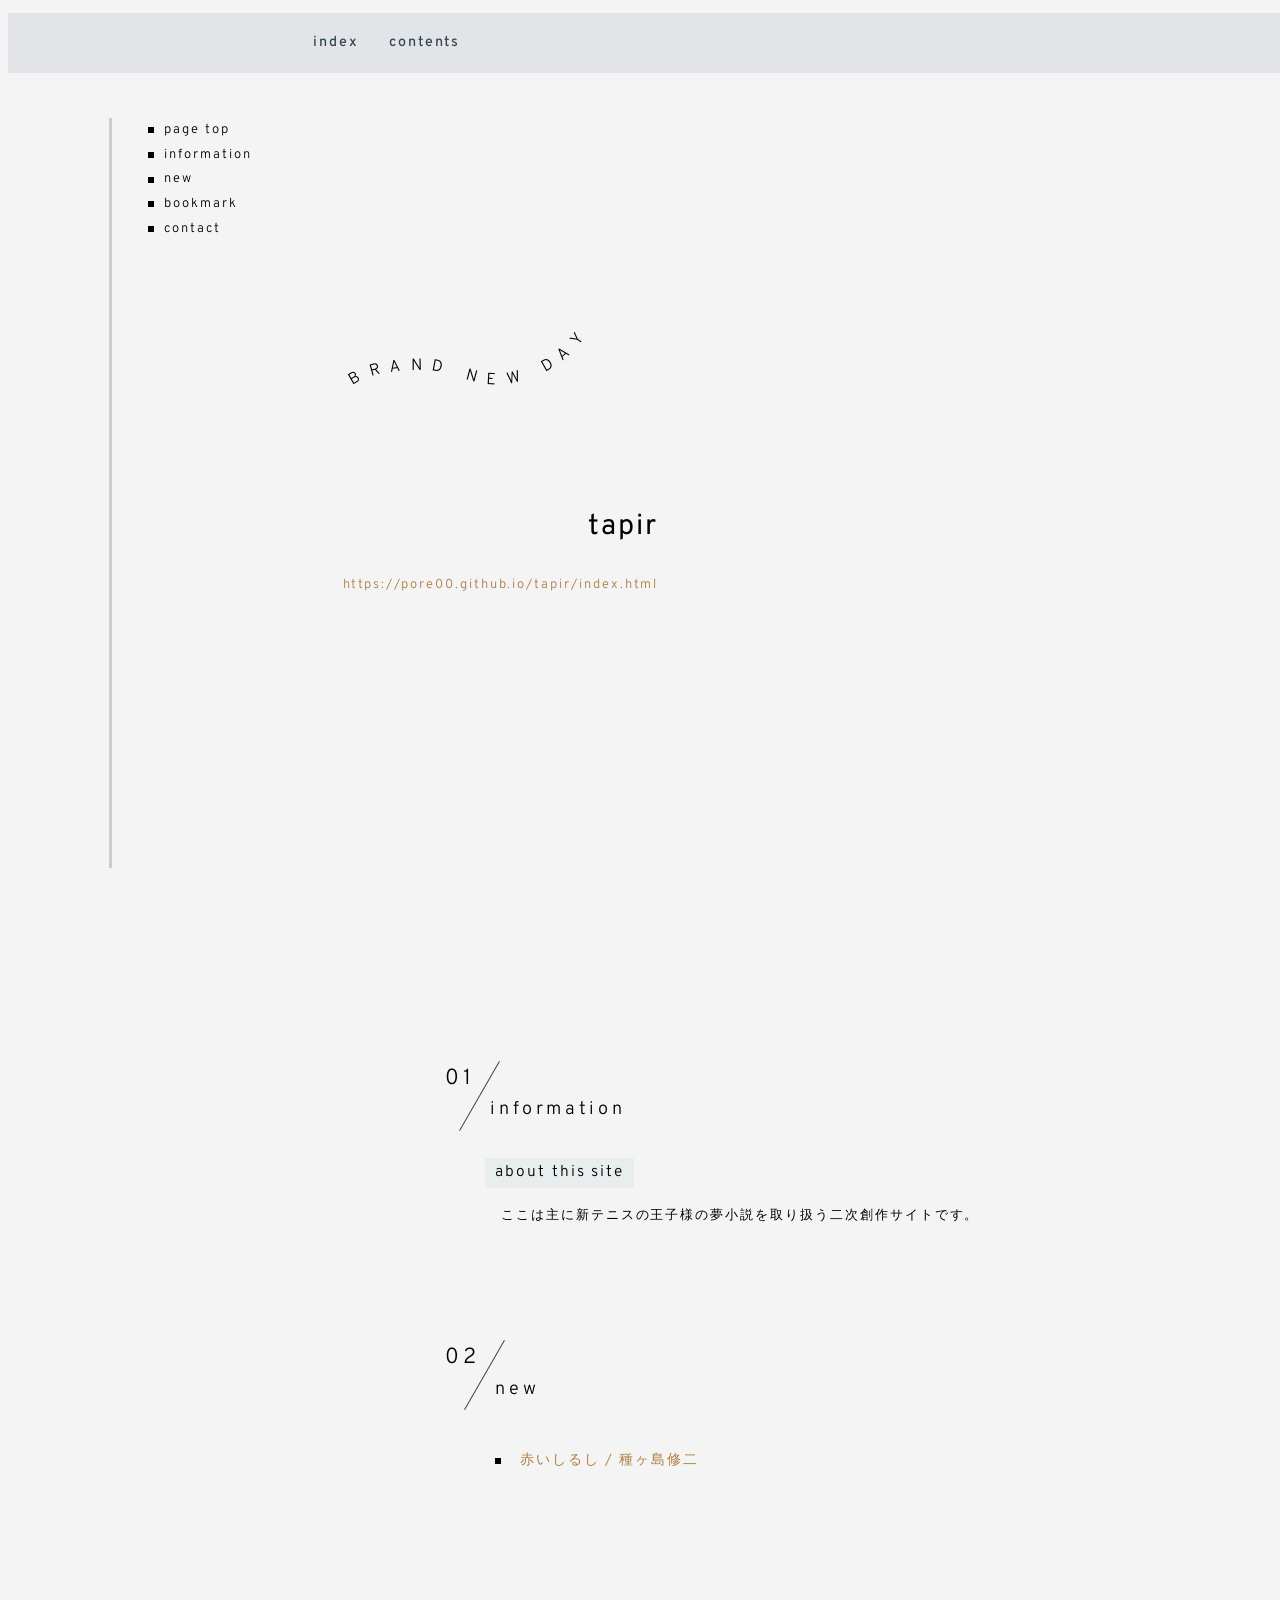
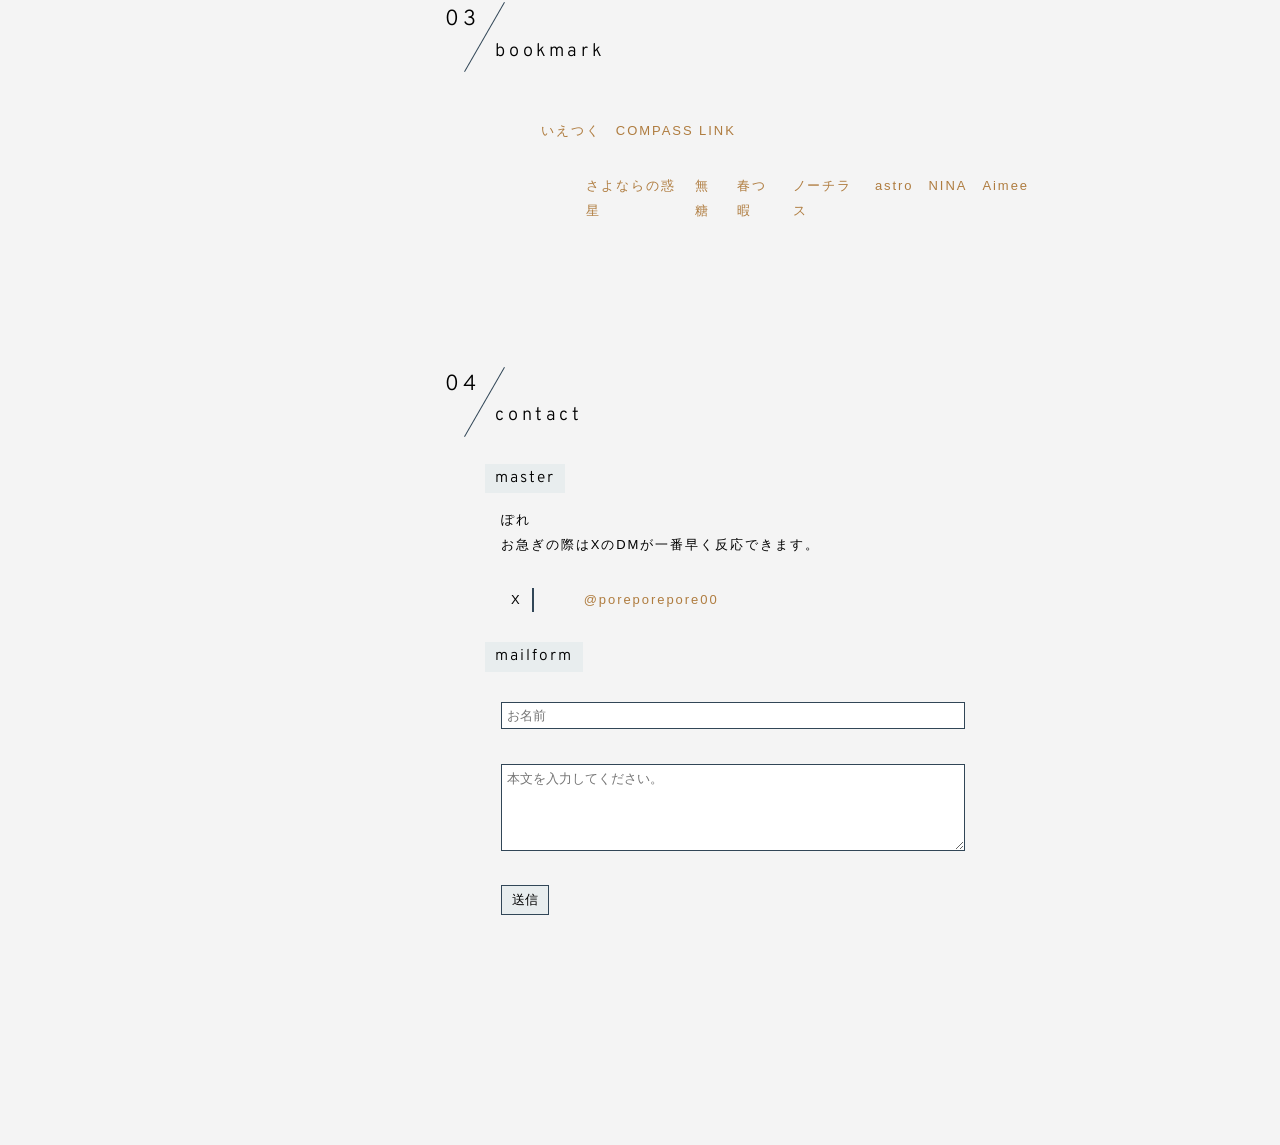
==== index.html @ af39d3ae "レスポンシブ対応" ====
<!doctype html>
<html lang="ja">
  <head>
    <meta name="GOOGLEBOT" content="NOINDEX,NOFOLLOW,NOARCHIVE" />
    <meta name="ROBOTS" content="NOARCHIVE,NOINDEX,NOFOLLOW" />
    <meta name="robots" content="noindex,nofollow,noarchive" />
    <meta http-equiv="cache-control" content="no-cache" />
    <meta charset="UTF-8" />
    <title>白く光った、</title>
    <meta
      name="viewport"
      content="width=device-width, initial-scale=1.0, maximum-scale=1.0, minimum-scale=1.0"
    />
    <link
      rel="stylesheet"
      type="text/css"
      href="css/reset.css"
      media="screen"
    />
    <link
      rel="stylesheet"
      type="text/css"
      href="css/design84.css"
      media="screen"
    />
    <link rel="icon" type="image/png" href="img/design84_favicon.png" />
  </head>
  <body>
    <!-- ナビゲーション -->
    <nav id="navs" class="navs">
      <!-- 「MENU」ボタン（スマホのみ表示） -->
      <div class="navTrigger" id="navTrigger"></div>

      <div class="navWrap">
        <!-- メインナビ（ページ外リンク） -->
        <ul class="mainNav">
          <li><a href="index.html">index</a></li>
          <li><a href="contents.html">contents</a></li>
        </ul>

        <!-- サイドナビ（ページ内リンク） -->
        <ul id="sideNav" class="sideNav">
          <li><a href="#link_header">page top</a></li>
          <li><a href="#link_info">information</a></li>
          <li><a href="#link_new">new</a></li>
          <li><a href="#link_bkm">bookmark</a></li>
          <li><a href="#link_contact">contact</a></li>
        </ul>
      </div>
      <!-- /navWrap -->
    </nav>
    <!-- /navs -->

    <!-- メイン -->
    <div id="allWrap" class="allWrap">
      <!-- ヘッダー -->
      <header id="link_header" class="mainHeader">
        <div class="headerInfo">
          <div class="wave">
            <svg viewBox="0 0 500 200" xmlns="http://www.w3.org/2000/svg">
              <path
                id="MyPath"
                fill="none"
                stroke="#0000"
                d="M 15.86,148.27
            C 23.20,138.92 75.51,114.02 154.51,115.18
            228.91,118.54 249.62,149.06 322.34,144.77
            391.84,135.99 480.78,84.99 493.65,7.64"
              />
              <text
                fill="#000"
                x="50%"
                textLength="500"
                lengthAdjust="spacing"
                text-anchor="middle"
                dominant-baseline="middle"
              >
                <!-- ↓波状文字の内容変更はここ -->
                <textPath href="#MyPath">brand new day</textPath>
              </text>
            </svg>
          </div>
          <!-- /wave -->

          <div class="siteName">
            <h1><span>tapir</span></h1>
            <a href="https://pore00.github.io/tapir/index.html"
              >https://pore00.github.io/tapir/index.html</a
            >
          </div>
          <!-- /siteName -->
        </div>
        <!-- /headerInfo -->
      </header>
      <!-- /mainHeader -->

      <!-- メインコンテンツ -->
      <main id="contentsWrap" class="contentsWrap h2-count">
        <section class="box" id="link_info">
          <h2>information</h2>
          <h3><span>about this site</span></h3>
          <p>
            ここは主に新テニスの王子様の夢小説を取り扱う二次創作サイトです。
          </p>
        </section>

        <section class="box" id="link_new">
          <h2>new</h2>
          <!--<h2 class="h2-plain"><span>!?</span>heading2</h2>
        <h3><span>heading3</span></h3>-->
          <h4 class="new">
            <a href="text/prince_of_tennis/short/syuji/01.html">
              赤いしるし / 種ヶ島修二
            </a>
          </h4>
          <!--<p><a href="">リンク</a>と<em>強調</em>と<strong>もっと強調</strong></p>-->
        </section>

        <section class="box" id="link_bkm">
          <h2>bookmark</h2>

          <!-- 横並びリスト -->
          <ul class="list space">
            <li>
              <a
                href="https://ietsuku.i-ra.site/"
                target="_blank"
                rel="noopener"
                >いえつく</a
              >
            </li>
            <li>
              <a href="https://compslink.jp/" target="_blank" rel="noopener"
                >COMPASS LINK</a
              >
            </li>
          </ul>
          <ul class="list space">
            　　
            <li>
              <a href="https://nanos.jp/coeno/" target="_blank" rel="noopener"
                >さよならの惑星</a
              >
            </li>
            <li>
              <a href="https://ragusnon.wwww.jp/" target="_blank" rel="noopener"
                >無糖</a
              >
            </li>
            <li>
              <a href="https://weeisour.daa.jp/" target="_blank" rel="noopener"
                >春つ暇</a
              >
            </li>
            <li>
              <a
                href="https://nanos.jp/nautilus123/"
                target="_blank"
                rel="noopener"
                >ノーチラス</a
              >
            </li>
            <li>
              <a href="https://yorugakuru.xyz/" target="_blank" rel="noopener"
                >astro</a
              >
            </li>
            <li>
              <a href="https://ninawas.me" target="_blank" rel="noopener"
                >NINA</a
              >
            </li>
            <li>
              <a href="https://erla.jp/aimee/" target="_blank" rel="noopener"
                >Aimee</a
              >
            </li>
          </ul>
        </section>

        <section class="box" id="link_contact">
          <h2>contact</h2>
          <h3><span>master</span></h3>
          <p>ぽれ</p>
          <p>お急ぎの際はXのDMが一番早く反応できます。</p>
          <dl class="list2 space">
            <dt>X</dt>
            <dd><a href="https://x.com/poreporepore00">@poreporepore00</a></dd>
          </dl>
          <h3><span>mailform</span></h3>

          <!-- メールフォーム（ダミー） -->
          <form class="mailForm space">
            <input type="text" placeholder="お名前" class="enter" /><br />
            <textarea
              placeholder="本文を入力してください。"
              cols="30"
              rows="5"
              class="enter"
            ></textarea
            ><br />
            <input type="submit" value="送信" class="button" />
          </form>
        </section>
      </main>
      <!-- /contentsWrap h2-count -->
    </div>
    <!-- /allWrap -->

    <!-- フッター（削除OK※デフォルト非表示） -->
    <footer class="mainFooter">
      designed by <a href="https://ragusnon.wwww.jp" rel="noopener">無糖</a>
    </footer>

    <!-- jQuery -->
    <script src="https://ajax.googleapis.com/ajax/libs/jquery/3.4.1/jquery.min.js"></script>
    <script src="js/design84_script.js"></script>
  </body>
</html>
---- css/design84.css ----
@charset "utf-8";


@import url('https://fonts.googleapis.com/css2?family=Overpass:wght@300..500&display=swap');

/* フォントのライセンス表記 */
/*
'Overpass' is licensed under the Open Font License.
https://fonts.google.com/specimen/Overpass
*/


/* 基本設定 */

:root {
    --lightColor: #e8edee;
    --darkColor: #314657;
}
html {
    background: transparent;
    font-size: 62.5%;
}
body {
    background: #f4f4f4;
    color: #000;
    min-height: 100vh;
    font-size: 1.3rem;
    font-family: 'メイリオ', 'ヒラギノ角ゴ', sans-serif;
    letter-spacing: .15em;
    line-height: 1.9;
}
a {
    text-decoration: none;
    color: #af7c3f;
}

/* フォント指定まとめて */
h2,
h3,
h4,
.navs,
.mainHeader,
.siteName,
.arch {
    font-family: 'Overpass','メイリオ', 'ヒラギノ角ゴ', sans-serif;
    font-weight: 300;
}



/* 見出し */

h2 {
    display: flex;
     align-items: flex-end;
     gap: 5px;
    position: relative;
     left: -30px;
    margin: 20px 0 10px;
    padding: 10px 0 20px;
    box-sizing: border-box;
    font-size: 1.4em;
    letter-spacing: .2em;
}
h2 > span {
    margin: auto 0 5px;
}
h2::after {
    order: -1;
    content: '';
    display: block;
    position: relative;
    width: 1px;
    height: 80px;
    margin-right: 5px;
    border-left: var(--darkColor) solid 1px;
    box-sizing: border-box;
    transform: translateY(8px) rotate(30deg);
}
.h2-count {
    counter-reset: count;
}
.h2-count h2::before {
    counter-increment: count;
    content: counter(count, decimal-leading-zero);
}
h2 > span,
.h2-count h2::before {
    order: -2;
    margin: 10px 0 auto;
    font-size: 1.2em;
}
.h2-count .h2-plain::before {
    content: none;
}
h3 {
    padding-left: 1rem;
    margin: 20px 0 15px;
    font-size: 1.2em;
}
h2 + h3 {
    margin-top: 0px;
}
h3 > span {
    display: inline-block;
    padding: 0px 10px;
    background: var(--lightColor);
    box-sizing: border-box;
}
h4 {
    margin: 20px 20px 15px;
    font-size: 1.1em;
}

h4.new {
    color: #af7c3f;
}

h4::before {
    content: '';
    display: inline-block;
    width: 6px;
    height: 6px;
    margin-right: 1em;
    background: #000;
}
/* 日本語用サイズ調整 */
.ja {
    font-size: 90%;
    line-height: 2.4;
}



/* リスト */

ul,
ol {
    list-style: none;
}

/* 横並び（ブックマーク） */
.list {
    display: flex;
    gap: 15px;
}

/* 項目ごと（SNS） */
.list2 {
    display: grid;
    grid-template-columns: auto 1fr;
    grid-template-rows: auto;
    gap: 15px 10px;
}
.list2 dt {
    padding: 0 10px;
    border-right: var(--darkColor) solid 2px;
    text-align: center;
}



/* フォーム系 */

input[type],
textarea {
    -webkit-appearance: none;
    appearance: none;
    border: var(--darkColor) solid 1px;
    border-radius: 0;
    box-sizing: border-box;
    font-family: inherit;
    font-size: inherit;
}
.enter {
    padding: 5px;
}
.button {
    padding: 5px 10px;
    background: var(--lightColor);
}

/* メールフォーム */
.mailForm {
    display: flex;
     flex-direction: column;
    width: 80%;
}
.mailForm .enter {
    margin-bottom: 10px;
}
.mailForm .button {
    margin-right: auto;
}



/* 強調 */

em {
    border-bottom: #fca54d solid 2px;
    font-style: normal;
}
strong {
    background: #eedecf;
}



/* 段落、余白 */

p {
    margin: 0 2em;
}
.box {
    position: relative;
    padding: 10px ;
    margin: 50px 0;
}
.space {
    margin: 30px 2em;
}
*[id^="link_"] {
    scroll-margin: 80px;
}
.column-2 {
    columns: 2;
}

.allWrap {
    position: relative;

    margin: 0 0 10vh 250px;
    box-sizing: border-box;
}
.contentsWrap {
    width: 55%;
     min-width: 600px;
    padding: 50px 0;
    margin: auto;
}



/* メインコンテンツ */

/* 名前変換フォーム */
.nameChange .enter {
    width: 10em;
}

/* 長編リスト */
.longList {
    display: grid;
     grid-template-columns: 1fr 1fr;
     gap: 20px 50px;
    position: relative;
    height: 100%;

}
.longList li {
    display: flex;
     flex-direction: column;
     gap: 1rem;
    padding: 20px;
    border-left: var(--darkColor) solid 2px;
    box-sizing: border-box;
}
.longList li > img {
    width: 200px;
    height: 40px;
    background: #ead47e;
    object-fit: cover;
    object-position: center;
}
.longInfo {
    color: #777;
    font-size: 1.1rem;
}

/* 短編リスト */
.shortList {
    columns: 2;
}

h4 + .shortList {
    margin-top: 1em;
}
.shortList li {
    margin-bottom: 3px;
}
.shortList li > span {
    margin-left: 1em;
    color: #777;
}
.shortList a:visited {
    color: #b5a58f;
}


/* 本文ページ */
.textWrap {
    width: 90%;
    margin: 0 auto 10vh;
    font-size: 1.1em;
    line-height: 2;
}
.textWrap h2 {
    margin-left: 1em;
}
.textWrap p {
    text-indent: 1em;
}
.atogaki {
    padding: 40px;
    border-top: var(--darkColor) solid 1px;
    font-size: 1.2rem;
    text-align: center;
}



/* ナビゲーション */

.navs {
    position: fixed;
     top: 0;
    z-index: 3;
    backdrop-filter: blur(2px);
}
.navTrigger {
    display: none;
}

/* サイドナビ（ページ内リンク） */
.sideNav {
    position: fixed;
     top: calc(5vh + 60px);
     left: 100px;
    min-width: 150px;
    height: calc(90vh - 60px);
    transition: .5s;
}
.sideNav::before {
    content: '';
    display: block;
    position: absolute;
     top: 0;
     left: 1px;
    width: 2px;
    height: 100%;
    border-left: #ccc solid 3px;
}
.sideNav li > a {
    display: flex;
     align-items: center;
     gap: 10px;
    position: relative;
    max-width: 150px;
    color: #000;
    transition: .3s;
    word-break: break-all;
    z-index: 2;
}
.sideNav li > .js_active {
    position: absolute;
     left: -1px;
}
.sideNav li > a::before {
    flex-shrink: 0;
    content: '';
    display: inline-block;
    width: 6px;
    height: 6px;
    background: #000;
}
.sideNav li .active {
    color: #baa387;
}

/* メインナビ（ページ外リンク） */
.mainNav {
    display: flex;
     align-items: center;
     gap: 0 20px;
    position: relative;
    width: 100vw;
    height: 60px;
    padding: 10px 0 10px 300px;
    background: #d3d5da7d;
    box-sizing: border-box;
    z-index: 2;
}
.mainNav li {
    font-size: 1.1em;
}
.mainNav li a {
    display: inline-block;
    position: relative;
    padding: 3px 5px;
    color: var(--darkColor);
    font-weight: 500;
}



/* ヘッダー */

.mainHeader {
    display: flex;
     justify-content: center;
     align-items: center;
     gap: 30px;
    min-height: 100vh;
    margin-right: 50px;
    box-sizing: border-box;
}
.mainHeader::after {
    flex-basis: 400px;
    content: '';
    display: block;
    width: 400px;
    height: 400px;
    margin-left: 50px;
    background: url('../img/design84_main.jpg') center / contain no-repeat;
}

/* 波状文字 */
.wave {
    align-self: flex-start;
    width: 250px;
    text-align: center;
    font-size: 2.5em;
    text-transform: uppercase;
}

.headerInfo {
    display: flex;
     flex-direction: column;
     justify-content: center;
     align-items: flex-end;
     gap: 50px 0;
    height: 100vh;
    padding: 10vh 0 100px;
    box-sizing: border-box;
    text-align: right;
}
.siteName h1 {
    font-size: 2.2em;
    font-weight: normal;
}
.url {
    font-size: 1.1rem;
}



/* フッター（削除OK※デフォルト非表示） */

.mainFooter {
    display: none;
    margin: 15vh 0 10vh;
    font-size: 1rem;
    text-align: center;
    opacity: .4;
}
.mainFooter a {
    color: #baa387;
}


/* レスポンシブ調整用 */
@media(max-width:850px) {
    body {
        background: #fff;
        font-size: 1.2rem;
    }
    h2 {
        left: 0;  
        font-size: 1.2em;
    }
    h2::after {
        height: 50px;
    }

    *[id^="link_"] {
        scroll-margin: 40px;
    }
    .box {
        padding: 0;
    }
    .allWrap {
        width: 90%;
         min-width: 200px;
         max-width: 500px;
        margin: auto;
    }
    .contentsWrap {
        width: 100%;
        min-width: 200px;
        padding: 10px 0;
    }

    .nameChange .enter {
        width: 7em;
    }
    .longList {
        display: block;
    }
    .longList li {
        padding: 10px 20px;
        margin-bottom: 20px;
    }
    .shortList {
        columns: 1;
    }
    .textWrap {
        font-size: 1em;
    }


    .navWrap {
        display: flex;
         justify-content: space-evenly;
        width: 80vw;
         max-width: 400px;
        height: 100vh;
    }
    .navTrigger {
        display: block;
        position: absolute;
         top: 0;
         left: 100%;

    }
    .view .navTrigger {
        width: calc(100vw - 250px);
        height: 100vh;
    }
    .navTrigger::before {
        content: 'menu';
        display: inline-block;
        height: 40px;
        padding: 0 10px;
        backdrop-filter: blur(2px);
        background: #fffb;
        line-height: 40px;
        text-transform: uppercase;
    }
    .view .navTrigger::before {
        content: 'close';
        color: #777
    }
    .navs {
        background: #fffb;
        transform: translateX(-100%);
        transition: .5s;
    }
    .view.navs {
        transform: translateX(0);
    }
    .sideNav {
        display: flex;
         flex-direction: column;
         align-items: center;
        position: relative;
        top: 10vh;
        left: auto;
        right: 20px;
        width: 40%;
         min-width: 130px;
        font-size: 1rem;
        z-index: 3;
    }
    .sideNav::before {
        right: 0%;
        margin-left: auto;
    }
    .sideNav li a {
        display: flex;
         flex-direction: column;
         align-items: center;
        padding: 0 3px 0 10px;
        box-sizing: border-box;
    }
    .sideNav li a::before {
        content: none;
    }
    .sideNav li > .js_active {
        position: absolute;
        left: auto;
        right: 5px;
    }
    .mainNav {
        display: block;
        position: static;
        width: auto;
        height: 90%;
        padding: 10px;
        margin: 10% 0;
        background: #0000;
    }
    .mainNav li {
        margin-bottom: 1em;
    }

    .mainHeader {
        flex-direction: column;
        margin: 0;
    }
    .mainHeader::after {
        order: -1;
        flex-basis: auto;
        width: 200px;
        height: 200px;
        margin: 0 auto;
    }
    .wave {
        width: 200px;
    }
    .headerInfo {
        gap: 0;
        height: auto;
        padding: 0;
    }

    .mainFooter {
        margin: 50px auto;
    }
    }
    @media screen and (max-width: 768px) {
        .list.space {
            display: flex;
            flex-direction: column;
            align-items: flex-start;
        }
        .list.space li {
            width: 100%;
        }
}
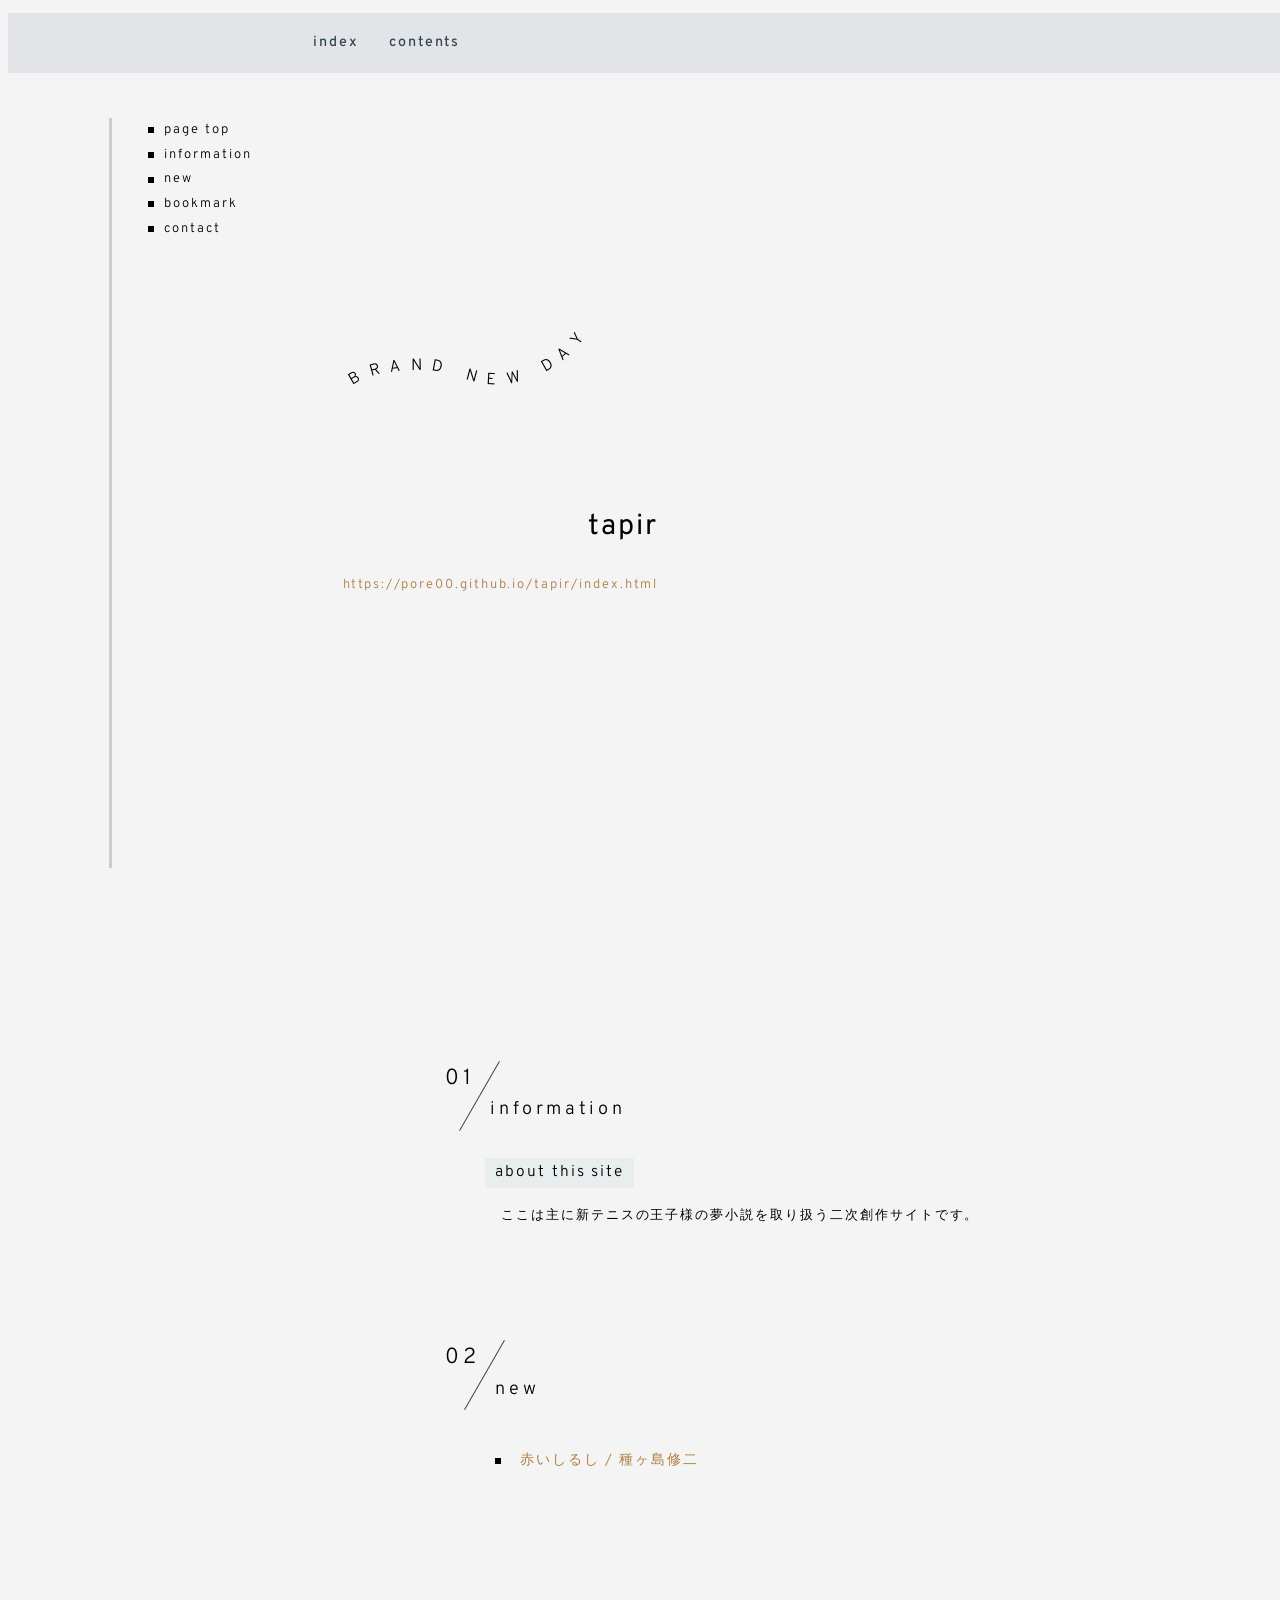
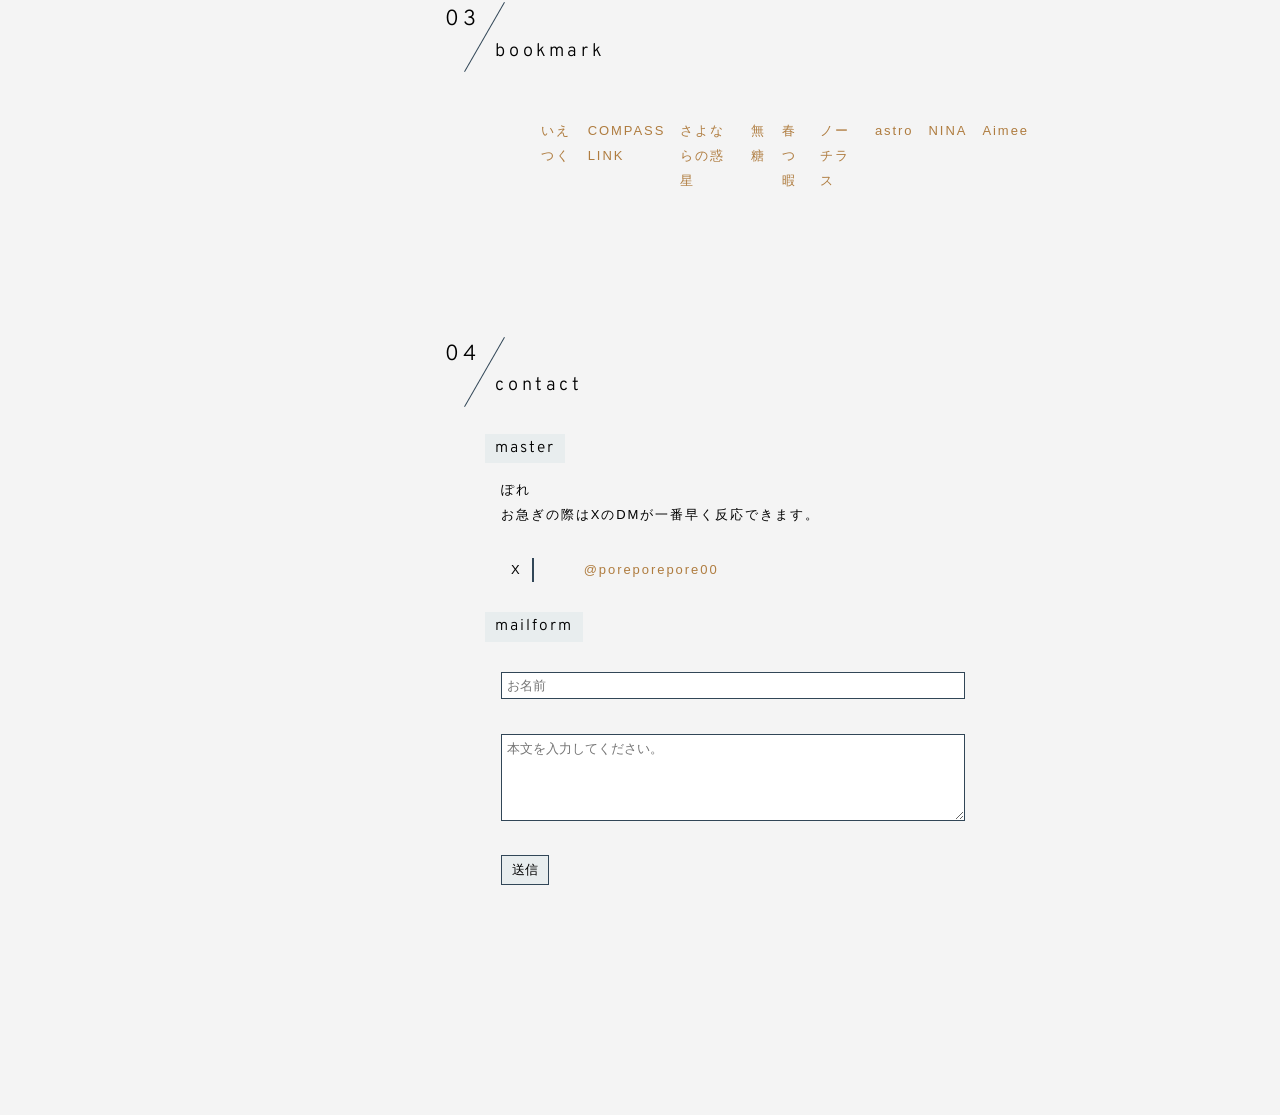
==== commit 59dd1877: "レスポンシブ対応" ====
--- a/index.html
+++ b/index.html
@@ -126,17 +126,12 @@
                 href="https://ietsuku.i-ra.site/"
                 target="_blank"
                 rel="noopener"
-                >いえつく</a
-              >
+                >いえつく</a>
             </li>
             <li>
               <a href="https://compslink.jp/" target="_blank" rel="noopener"
-                >COMPASS LINK</a
-              >
-            </li>
-          </ul>
-          <ul class="list space">
-            　　
+                >COMPASS LINK</a>
+            </li>
             <li>
               <a href="https://nanos.jp/coeno/" target="_blank" rel="noopener"
                 >さよならの惑星</a
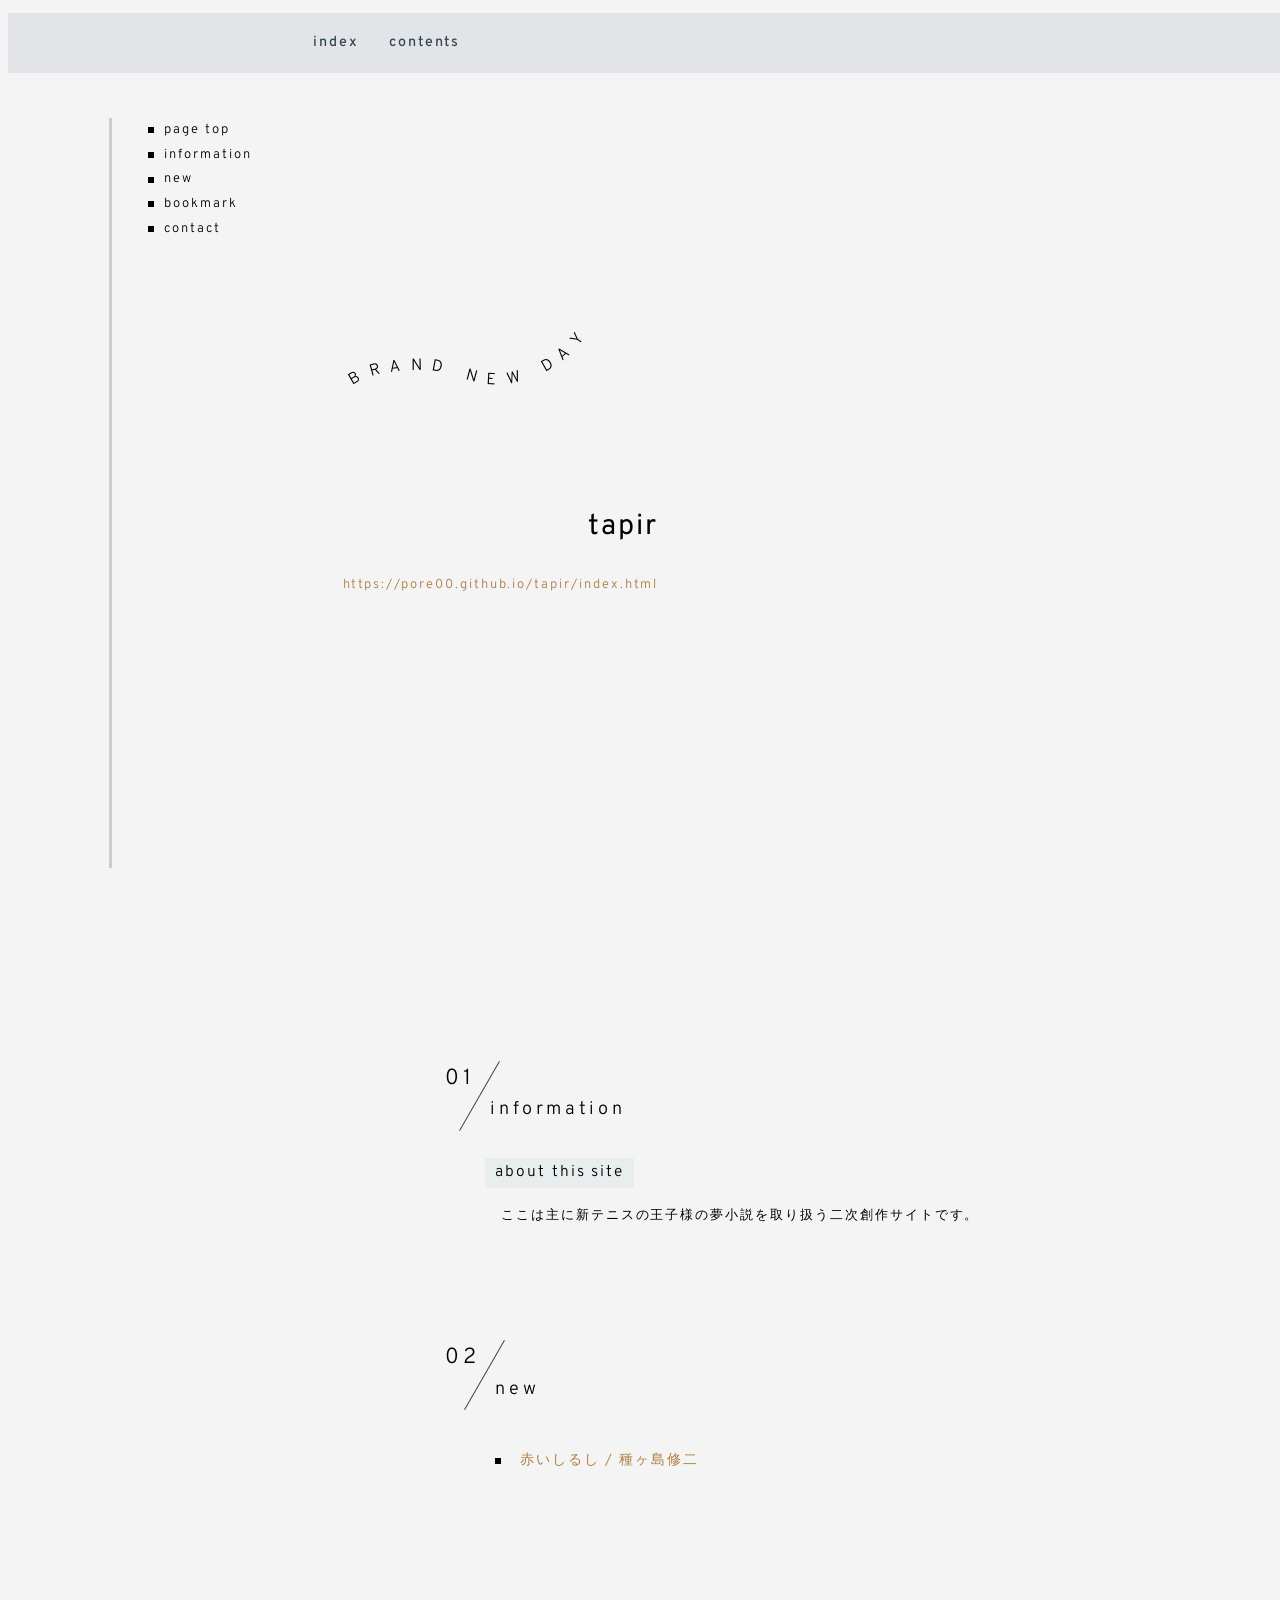
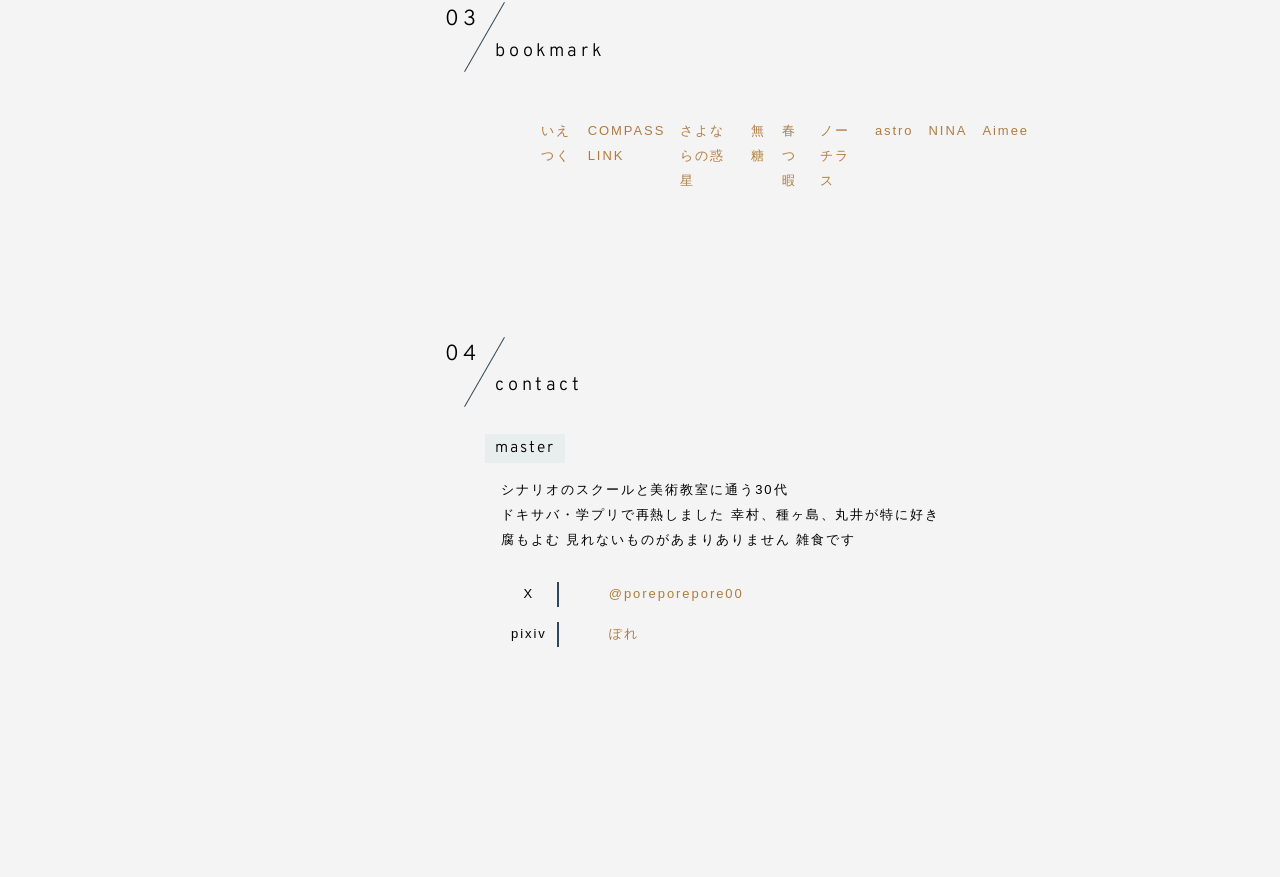
==== commit 6de7bbe7: "contact修正" ====
--- a/index.html
+++ b/index.html
@@ -176,26 +176,15 @@
         <section class="box" id="link_contact">
           <h2>contact</h2>
           <h3><span>master</span></h3>
-          <p>ぽれ</p>
-          <p>お急ぎの際はXのDMが一番早く反応できます。</p>
+          <p>シナリオのスクールと美術教室に通う30代<br>
+          ドキサバ・学プリで再熱しました 幸村、種ヶ島、丸井が特に好き<br>
+          腐もよむ 見れないものがあまりありません 雑食です</p>
           <dl class="list2 space">
             <dt>X</dt>
             <dd><a href="https://x.com/poreporepore00">@poreporepore00</a></dd>
+            <dt>pixiv</dt>
+            <dd><a href="https://www.pixiv.net/users/12494763">ぽれ</a></dd>
           </dl>
-          <h3><span>mailform</span></h3>
-
-          <!-- メールフォーム（ダミー） -->
-          <form class="mailForm space">
-            <input type="text" placeholder="お名前" class="enter" /><br />
-            <textarea
-              placeholder="本文を入力してください。"
-              cols="30"
-              rows="5"
-              class="enter"
-            ></textarea
-            ><br />
-            <input type="submit" value="送信" class="button" />
-          </form>
         </section>
       </main>
       <!-- /contentsWrap h2-count -->
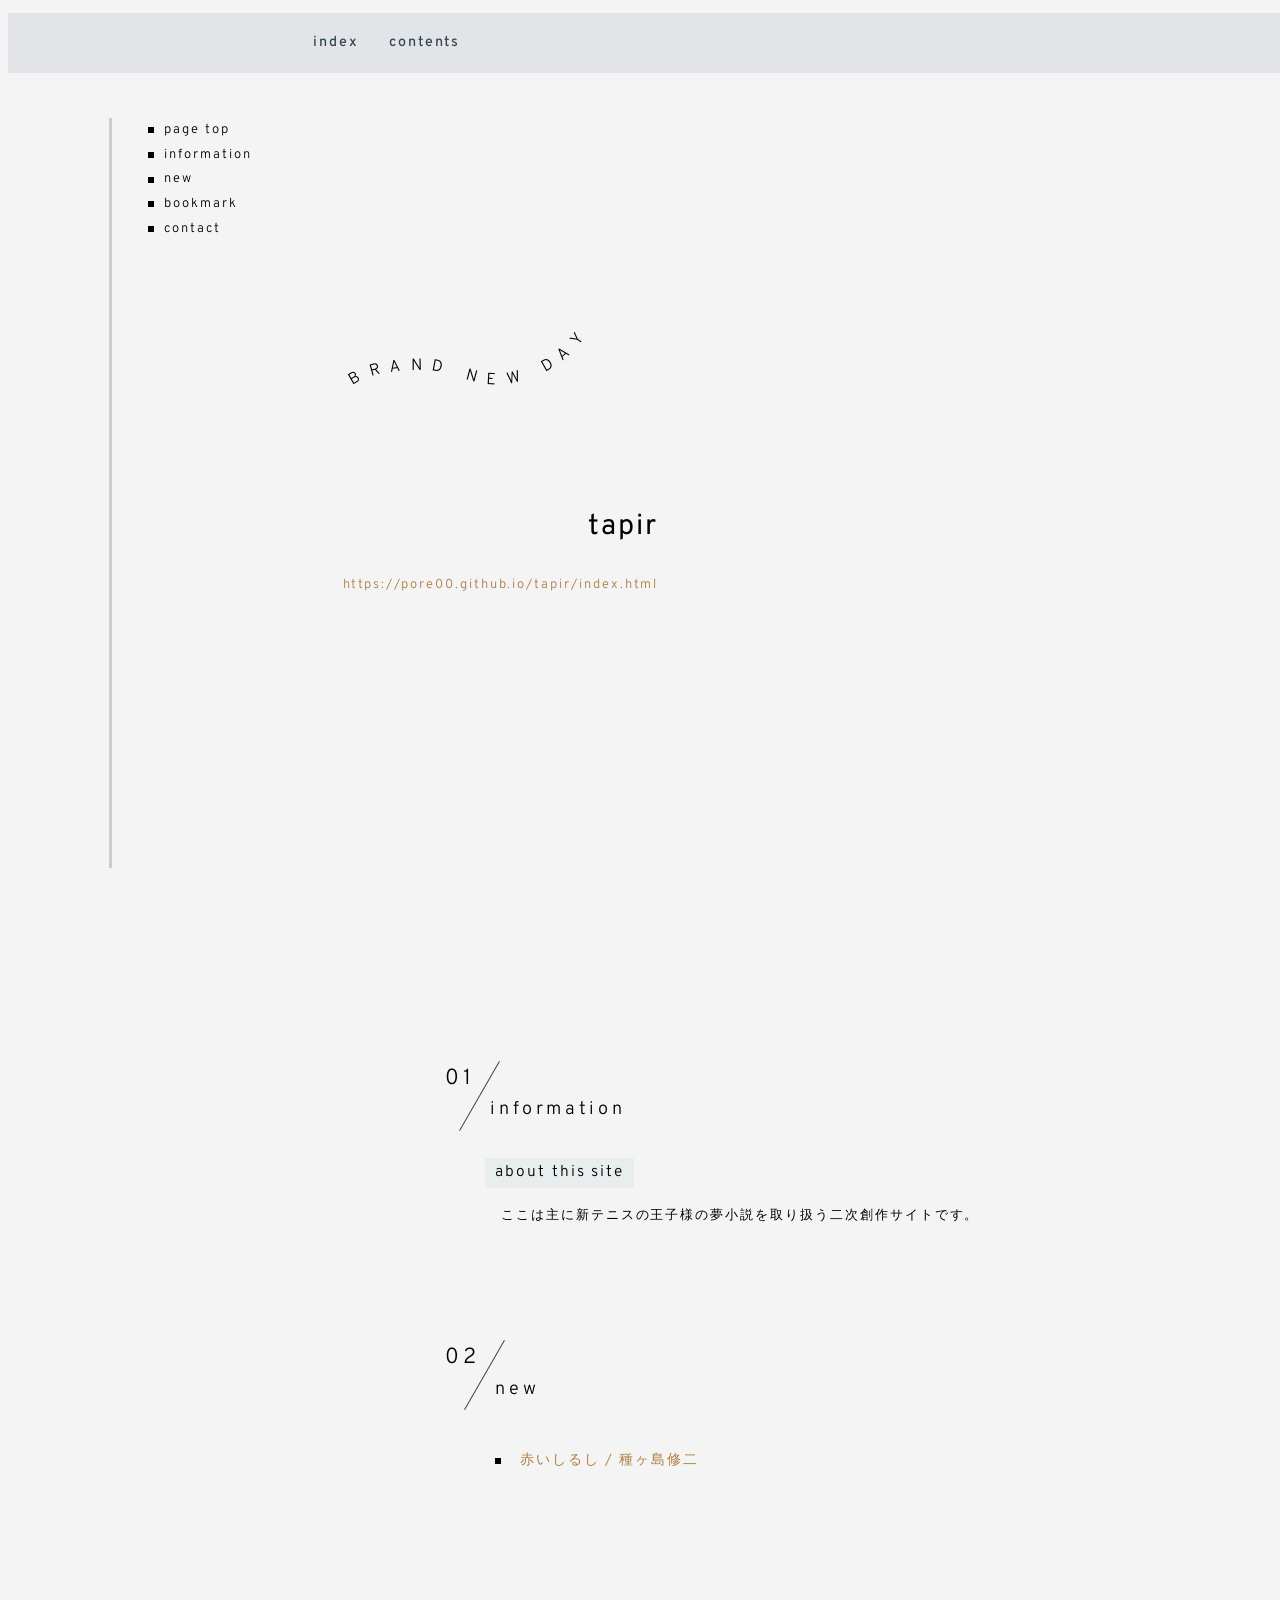
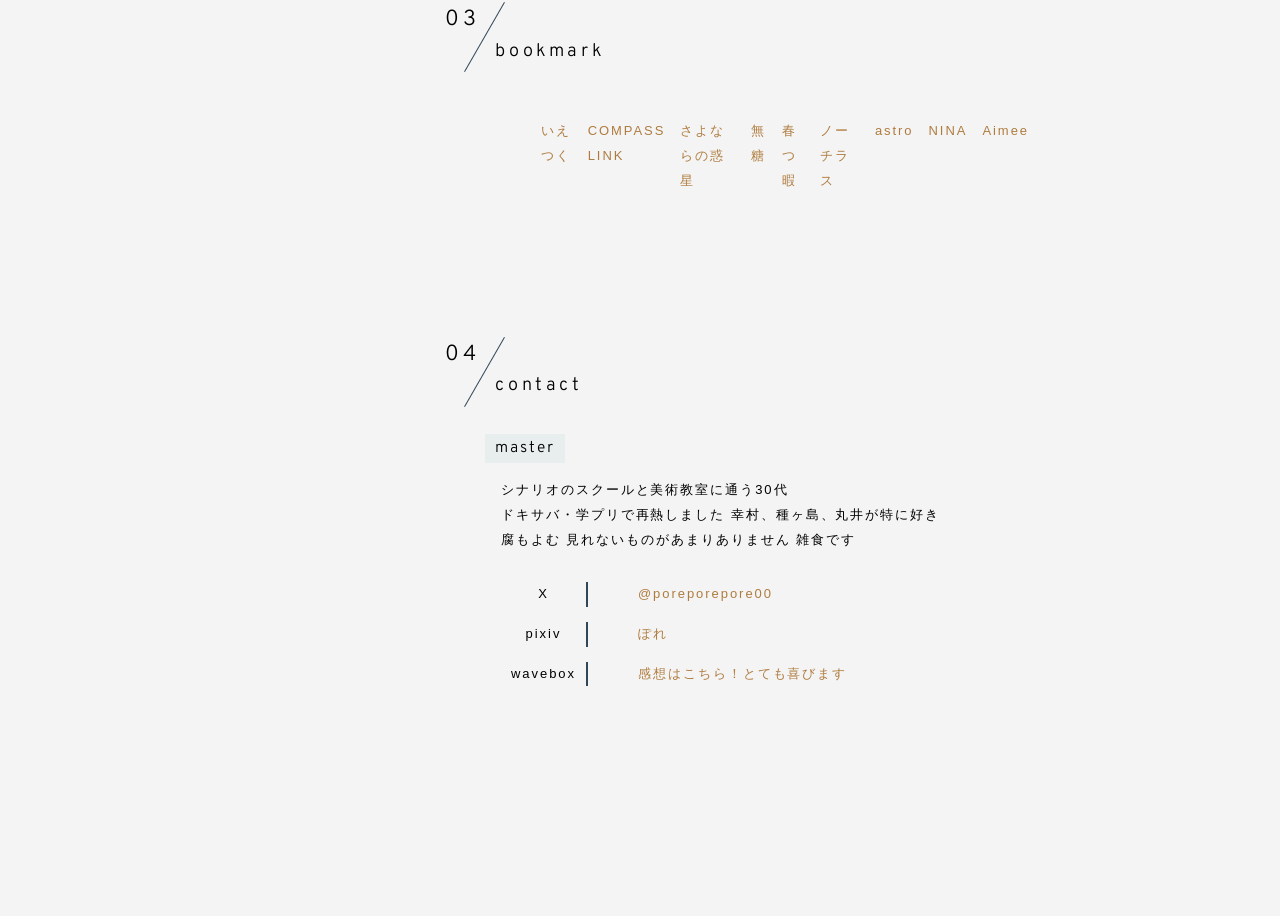
==== commit 2ff72daa: "contact修正" ====
--- a/index.html
+++ b/index.html
@@ -184,6 +184,8 @@
             <dd><a href="https://x.com/poreporepore00">@poreporepore00</a></dd>
             <dt>pixiv</dt>
             <dd><a href="https://www.pixiv.net/users/12494763">ぽれ</a></dd>
+            <dt>wavebox</dt>
+            <dd><a href="https://wavebox.me/wave/3ng90pxxz3vqsma5">感想はこちら！とても喜びます</a></dd>
           </dl>
         </section>
       </main>
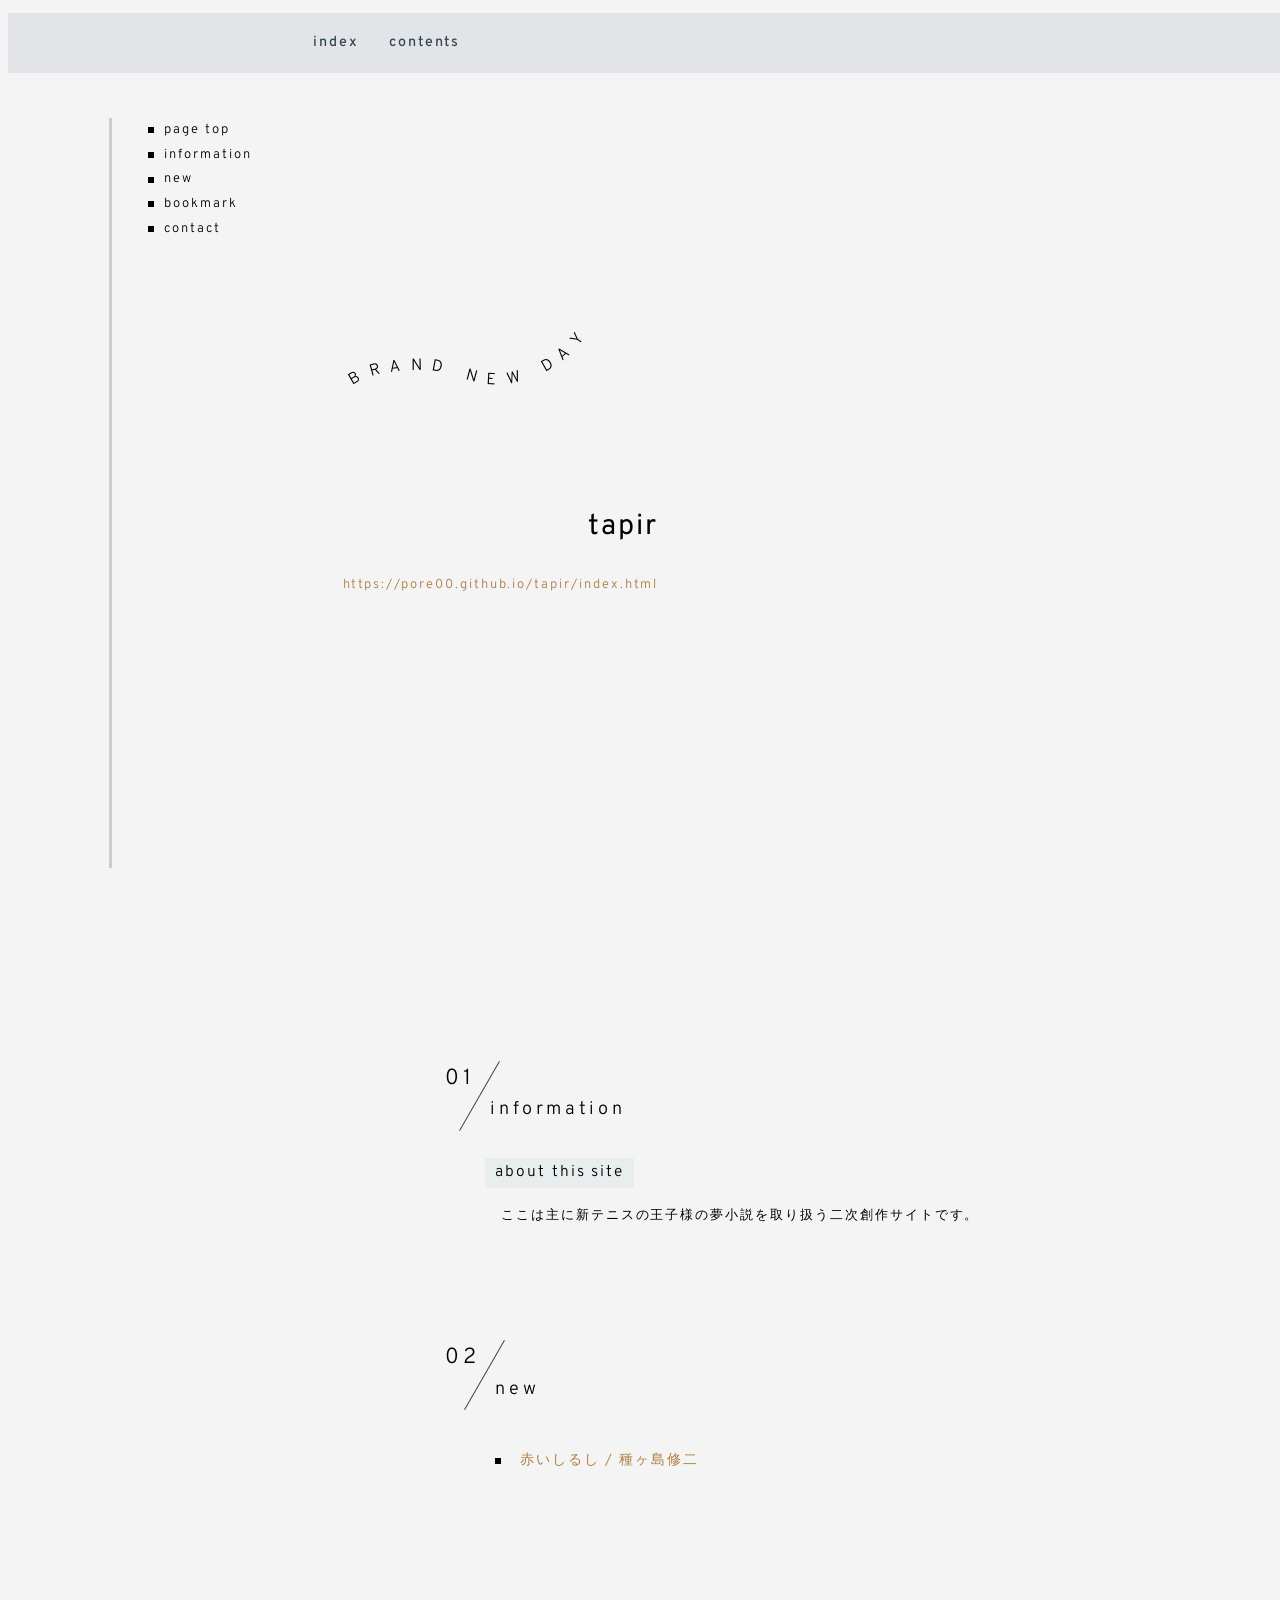
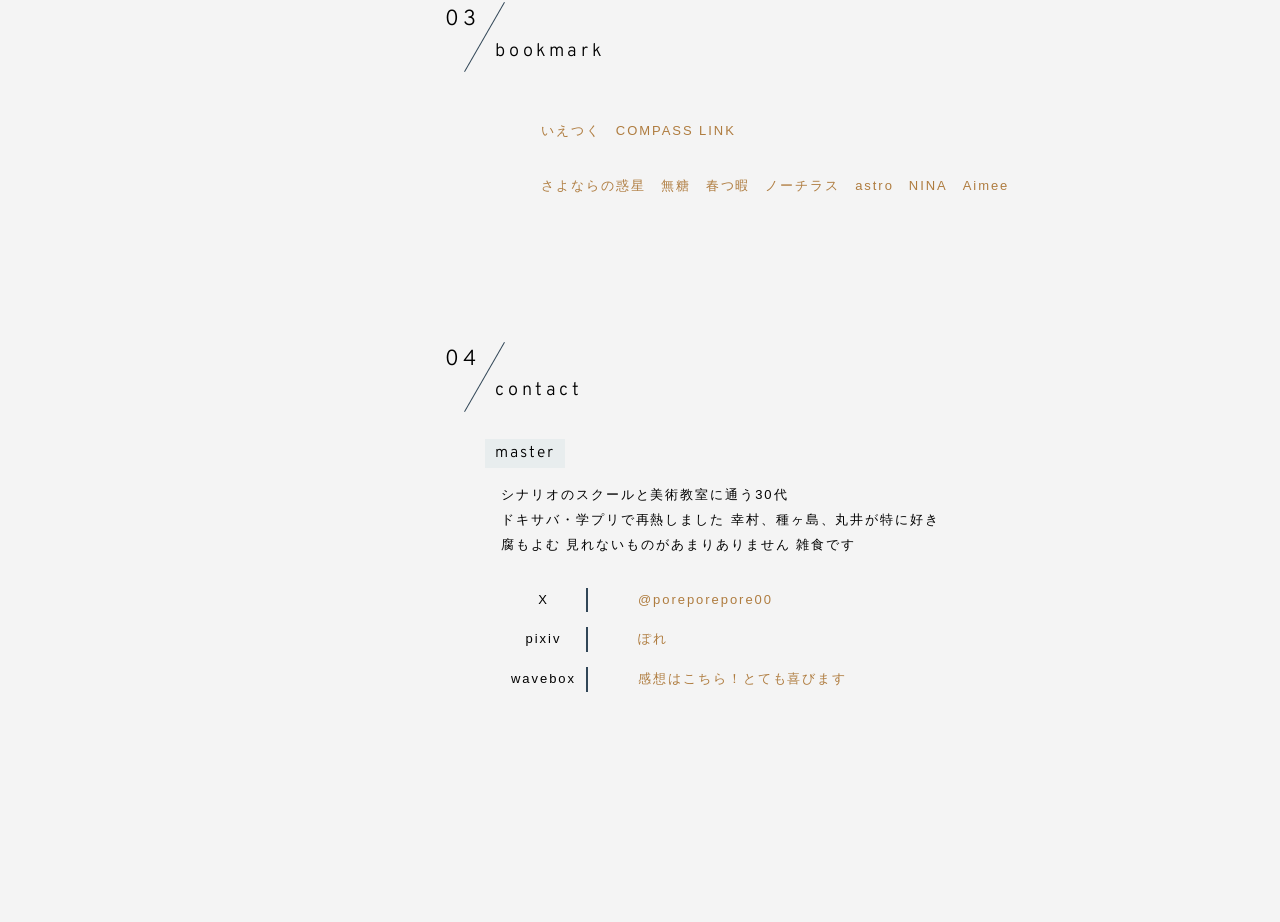
==== commit 061256e2: "ブックマーク修正" ====
--- a/index.html
+++ b/index.html
@@ -132,6 +132,8 @@
               <a href="https://compslink.jp/" target="_blank" rel="noopener"
                 >COMPASS LINK</a>
             </li>
+            </ul>
+            <ul class="list space">
             <li>
               <a href="https://nanos.jp/coeno/" target="_blank" rel="noopener"
                 >さよならの惑星</a
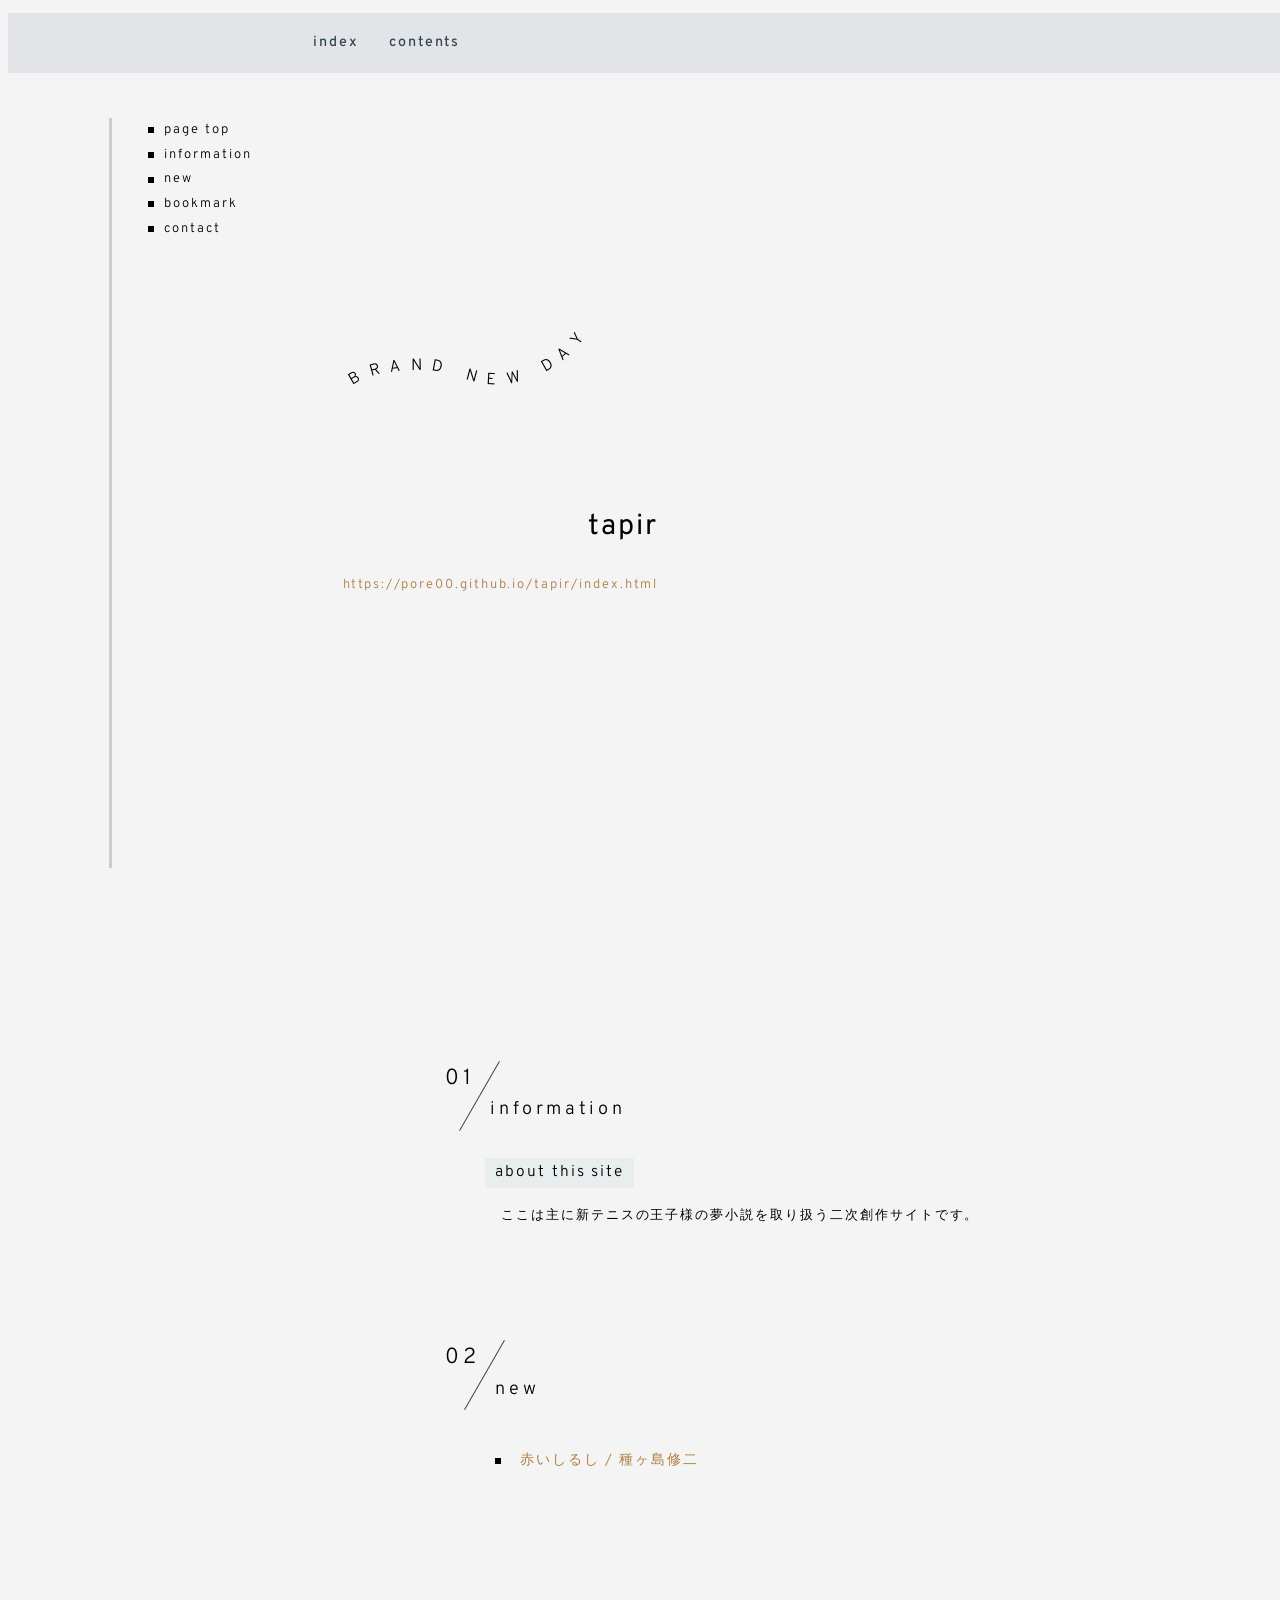
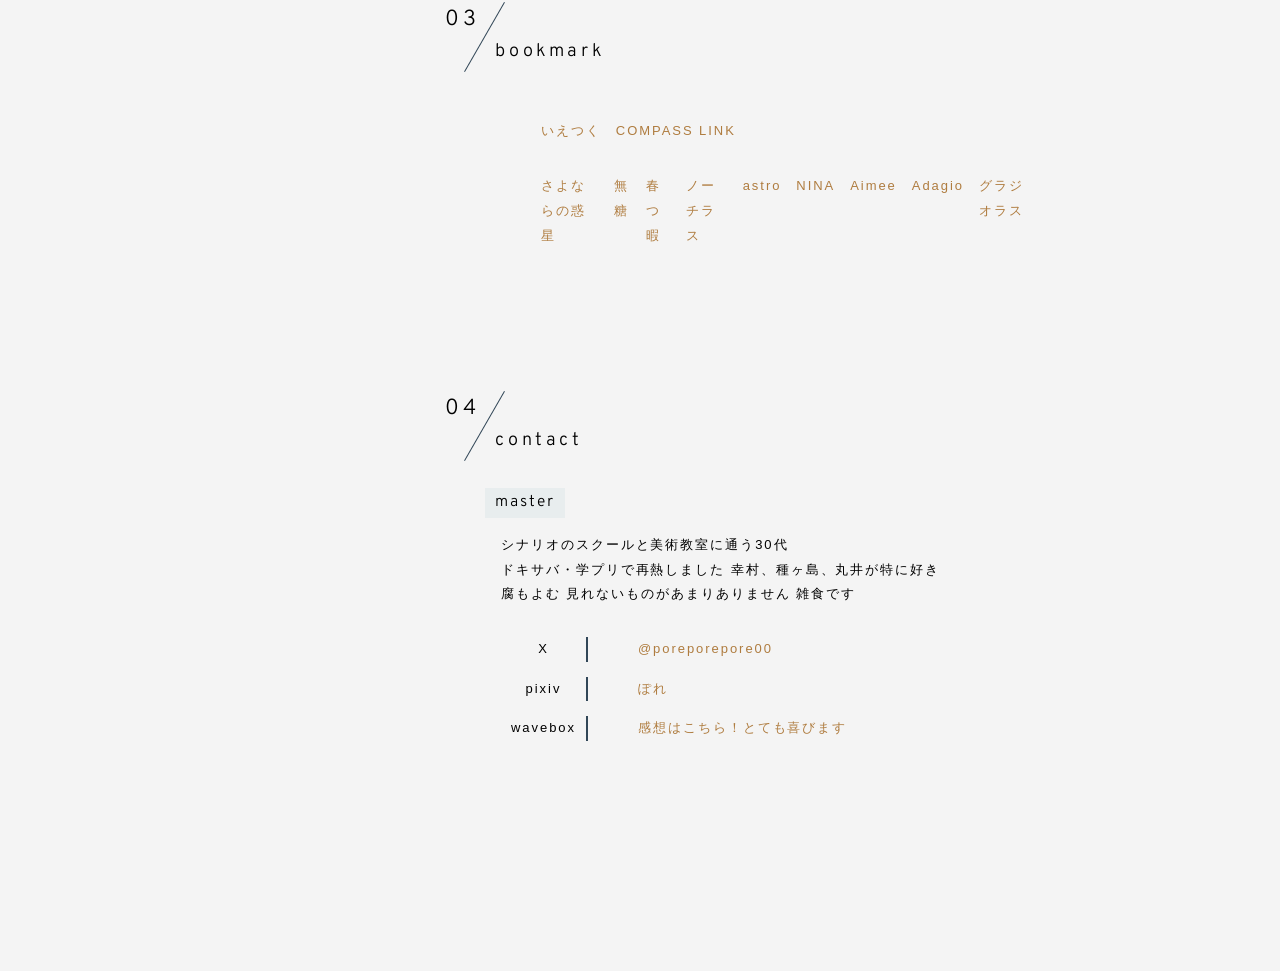
==== commit 9f2d9b62: "ブックマーク追加" ====
--- a/index.html
+++ b/index.html
@@ -126,14 +126,16 @@
                 href="https://ietsuku.i-ra.site/"
                 target="_blank"
                 rel="noopener"
-                >いえつく</a>
+                >いえつく</a
+              >
             </li>
             <li>
               <a href="https://compslink.jp/" target="_blank" rel="noopener"
-                >COMPASS LINK</a>
-            </li>
-            </ul>
-            <ul class="list space">
+                >COMPASS LINK</a
+              >
+            </li>
+          </ul>
+          <ul class="list space">
             <li>
               <a href="https://nanos.jp/coeno/" target="_blank" rel="noopener"
                 >さよならの惑星</a
@@ -172,22 +174,41 @@
                 >Aimee</a
               >
             </li>
+            <li>
+              <a
+                href="https://adagio.moo.jp/top03.html"
+                target="_blank"
+                rel="noopener"
+                >Adagio
+              </a>
+            </li>
+            <li>
+              <a href="https://gladiolus.suki-ari.net/index.html" target="_blank" rel="noopener"
+                >グラジオラス</a
+              >
+            </li>
           </ul>
         </section>
 
         <section class="box" id="link_contact">
           <h2>contact</h2>
           <h3><span>master</span></h3>
-          <p>シナリオのスクールと美術教室に通う30代<br>
-          ドキサバ・学プリで再熱しました 幸村、種ヶ島、丸井が特に好き<br>
-          腐もよむ 見れないものがあまりありません 雑食です</p>
+          <p>
+            シナリオのスクールと美術教室に通う30代<br />
+            ドキサバ・学プリで再熱しました 幸村、種ヶ島、丸井が特に好き<br />
+            腐もよむ 見れないものがあまりありません 雑食です
+          </p>
           <dl class="list2 space">
             <dt>X</dt>
             <dd><a href="https://x.com/poreporepore00">@poreporepore00</a></dd>
             <dt>pixiv</dt>
             <dd><a href="https://www.pixiv.net/users/12494763">ぽれ</a></dd>
             <dt>wavebox</dt>
-            <dd><a href="https://wavebox.me/wave/3ng90pxxz3vqsma5">感想はこちら！とても喜びます</a></dd>
+            <dd>
+              <a href="https://wavebox.me/wave/3ng90pxxz3vqsma5"
+                >感想はこちら！とても喜びます</a
+              >
+            </dd>
           </dl>
         </section>
       </main>
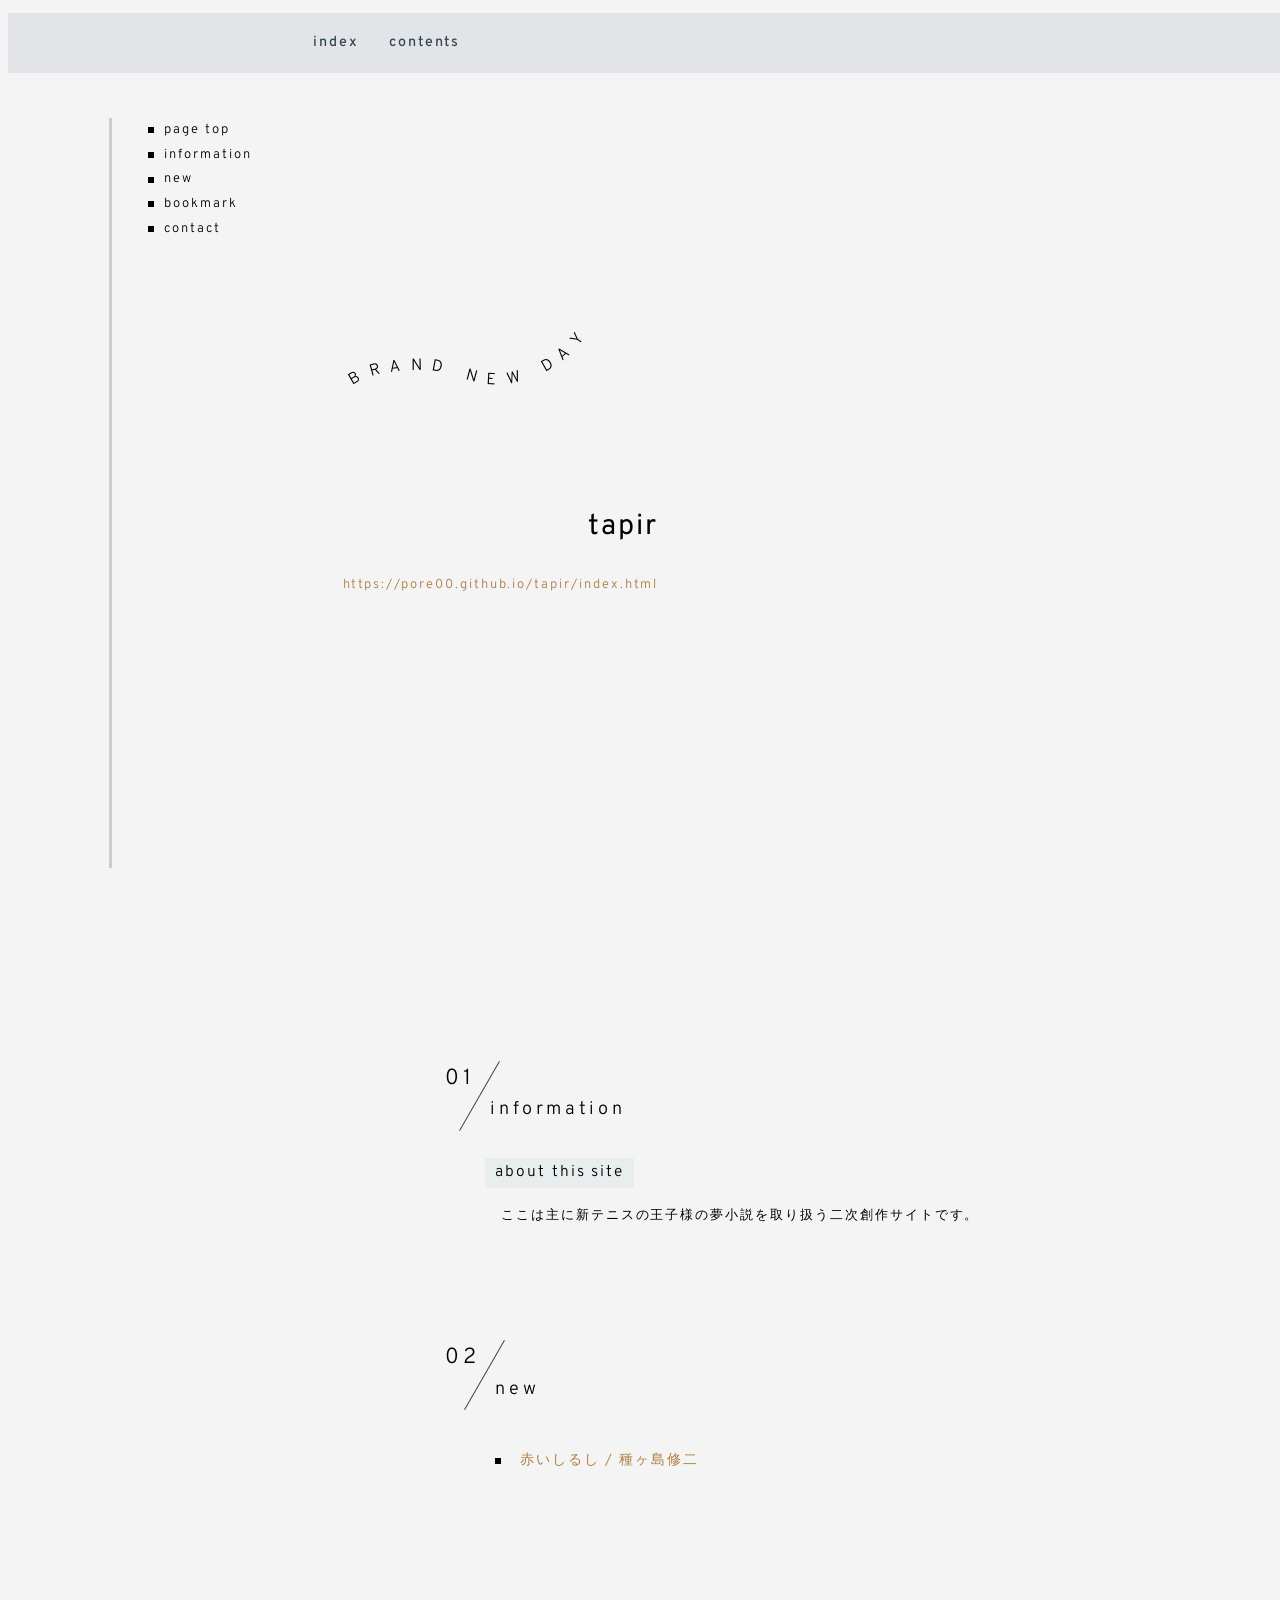
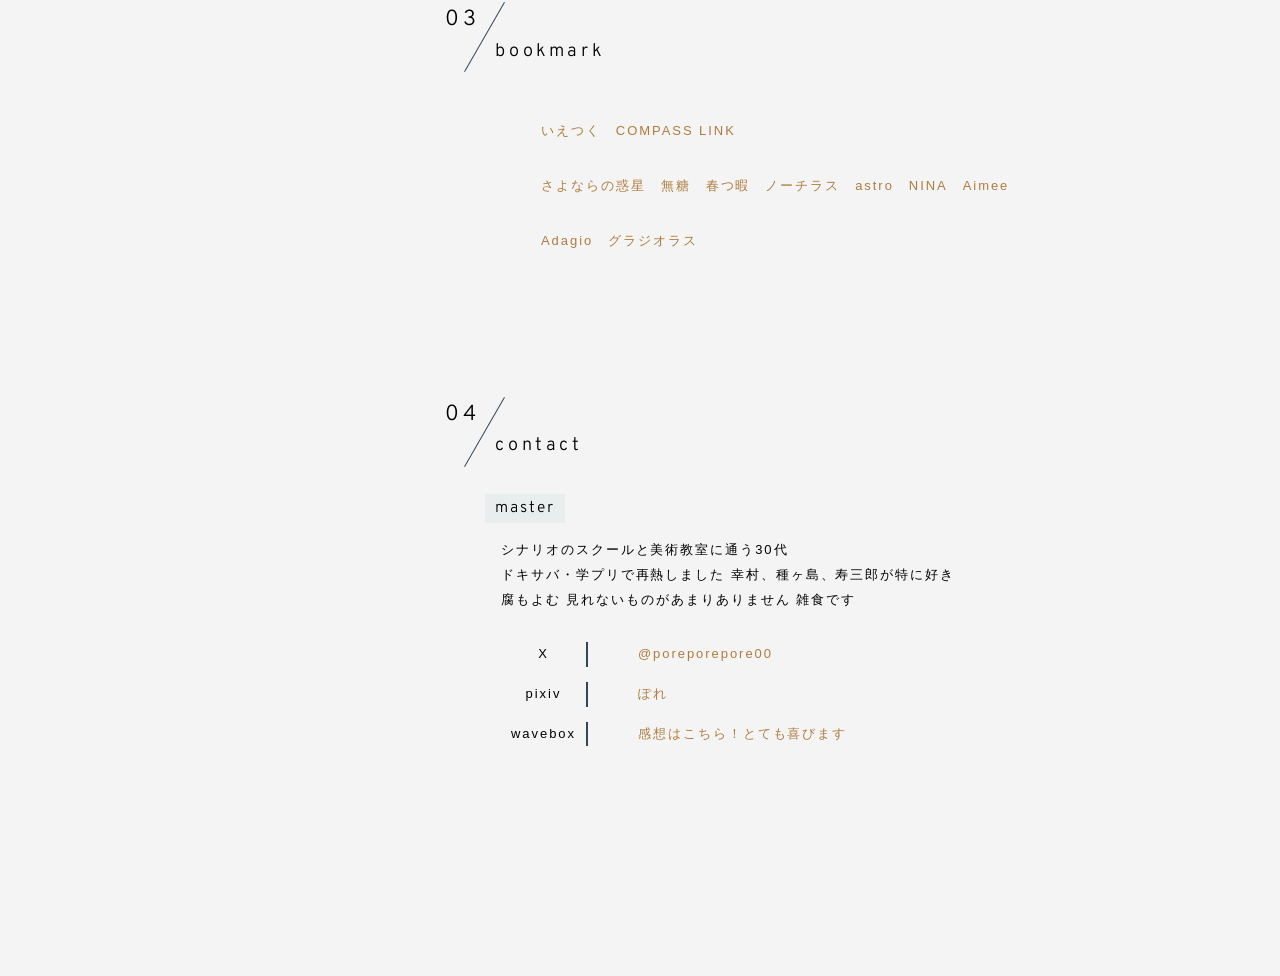
==== commit 78e6c327: "master修正" ====
--- a/index.html
+++ b/index.html
@@ -174,6 +174,8 @@
                 >Aimee</a
               >
             </li>
+          </ul>
+          <ul class="list space">
             <li>
               <a
                 href="https://adagio.moo.jp/top03.html"
@@ -183,7 +185,10 @@
               </a>
             </li>
             <li>
-              <a href="https://gladiolus.suki-ari.net/index.html" target="_blank" rel="noopener"
+              <a
+                href="https://gladiolus.suki-ari.net/index.html"
+                target="_blank"
+                rel="noopener"
                 >グラジオラス</a
               >
             </li>
@@ -195,7 +200,7 @@
           <h3><span>master</span></h3>
           <p>
             シナリオのスクールと美術教室に通う30代<br />
-            ドキサバ・学プリで再熱しました 幸村、種ヶ島、丸井が特に好き<br />
+            ドキサバ・学プリで再熱しました 幸村、種ヶ島、寿三郎が特に好き<br />
             腐もよむ 見れないものがあまりありません 雑食です
           </p>
           <dl class="list2 space">
